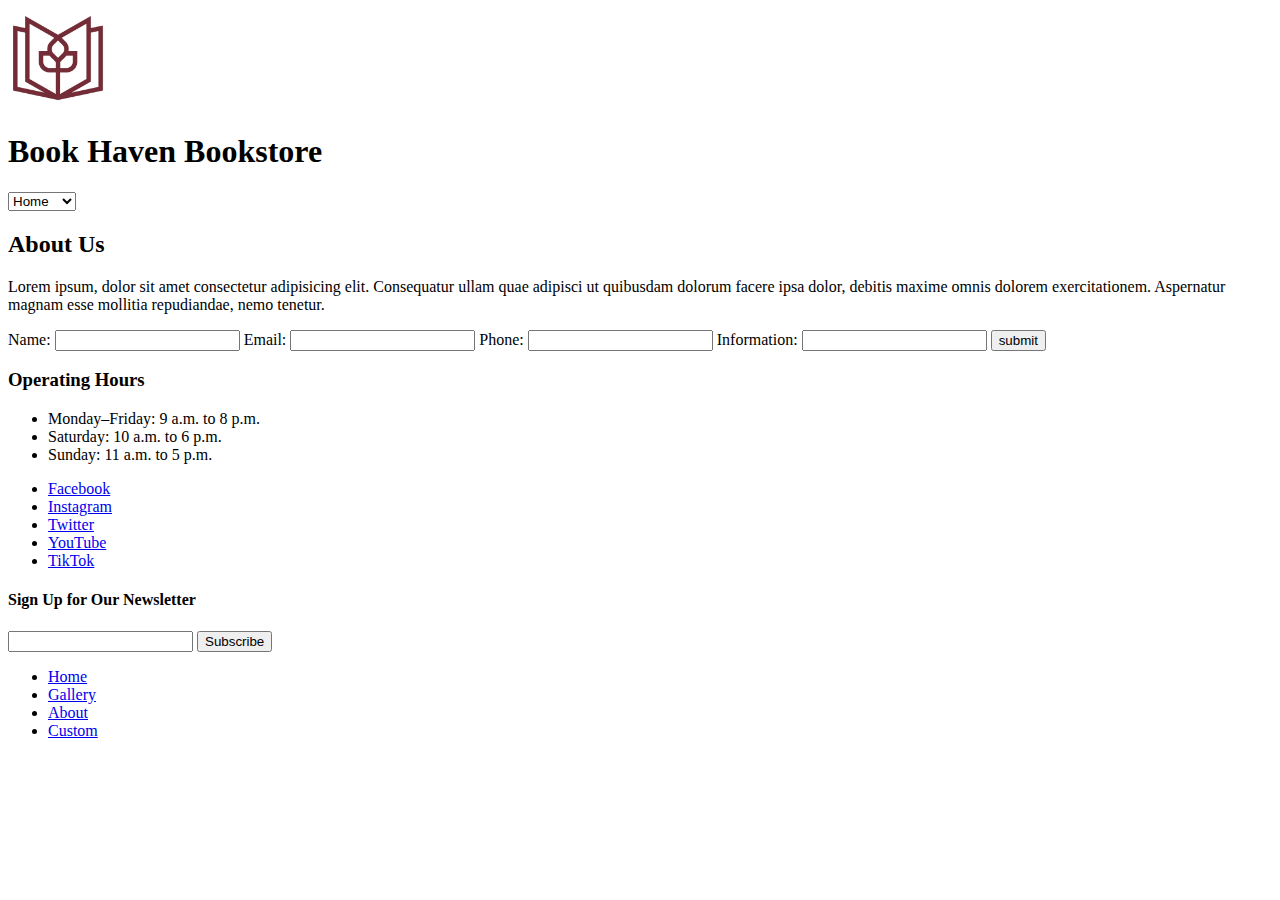
==== about.html @ 3fa57cb9 "project" ====
<!DOCTYPE html>
<html lang="en">
<head>
    <meta charset="UTF-8">
    <meta name="viewport" content="width=device-width, initial-scale=1.0">
    <title>About</title>
</head>
<body>
<!--bookworm green back ground
bookish black font color
arial

    
    
    
     -->

    <header>
        <img src="logo.jpg" height="100" width="100" alt="Logo">
        <h1>Book Haven Bookstore</h1>
        <select>
            <option>Home</option>
            <option>Gallery</option>
            <option>About</option>
            <option>Custom</option>
        </select>
    </header>

    <section>
        <h2>About Us</h2>
        <p>Lorem ipsum, dolor sit amet consectetur adipisicing elit. Consequatur ullam quae adipisci ut quibusdam dolorum facere ipsa dolor, debitis maxime omnis dolorem exercitationem. Aspernatur magnam esse mollitia repudiandae, nemo tenetur.</p>
    </section>

    <form>
        <label for="name">Name:</label>
        <input type="text" id="name">
        <label for="email">Email:</label>
        <input type="text" id="email">
        <label for="phone">Phone:</label>
        <input type="text" id="phone">
        <label for="information">Information:</label>
        <input type="text" id="information">
        <input type="submit" name="submit" value="submit">
    </form>

    <section>
        <h3>Operating Hours</h3>
        <ul>
            <li>Monday–Friday: 9 a.m. to 8 p.m.</li>
            <li>Saturday: 10 a.m. to 6 p.m.</li>
            <li>Sunday: 11 a.m. to 5 p.m.</li>
        </ul>
    </section>

    <footer>
        <ul>
            <li><a href="https://www.facebook.com">Facebook</a></li>
            <li><a href="https://www.instagram.com">Instagram</a></li>
            <li><a href="https://www.x.com">Twitter</a></li>
            <li><a href="https://www.youtube.com">YouTube</a></li>
            <li><a href="https://www.tiktok.com">TikTok</a></li>
        </ul>
        <h4>Sign Up for Our Newsletter</h4>
        <form>
            <input type="text">
            <input type="submit" name="Subscribe" value="Subscribe">
        </form>
        <ul>
            <li><a href="index.html">Home</a></li>
            <li><a href="gallery.html">Gallery</a></li>
            <li><a href="about.html">About</a></li>
            <li><a href="custom.html">Custom</a></li>
        </ul>
    </footer>

</body>
</html>
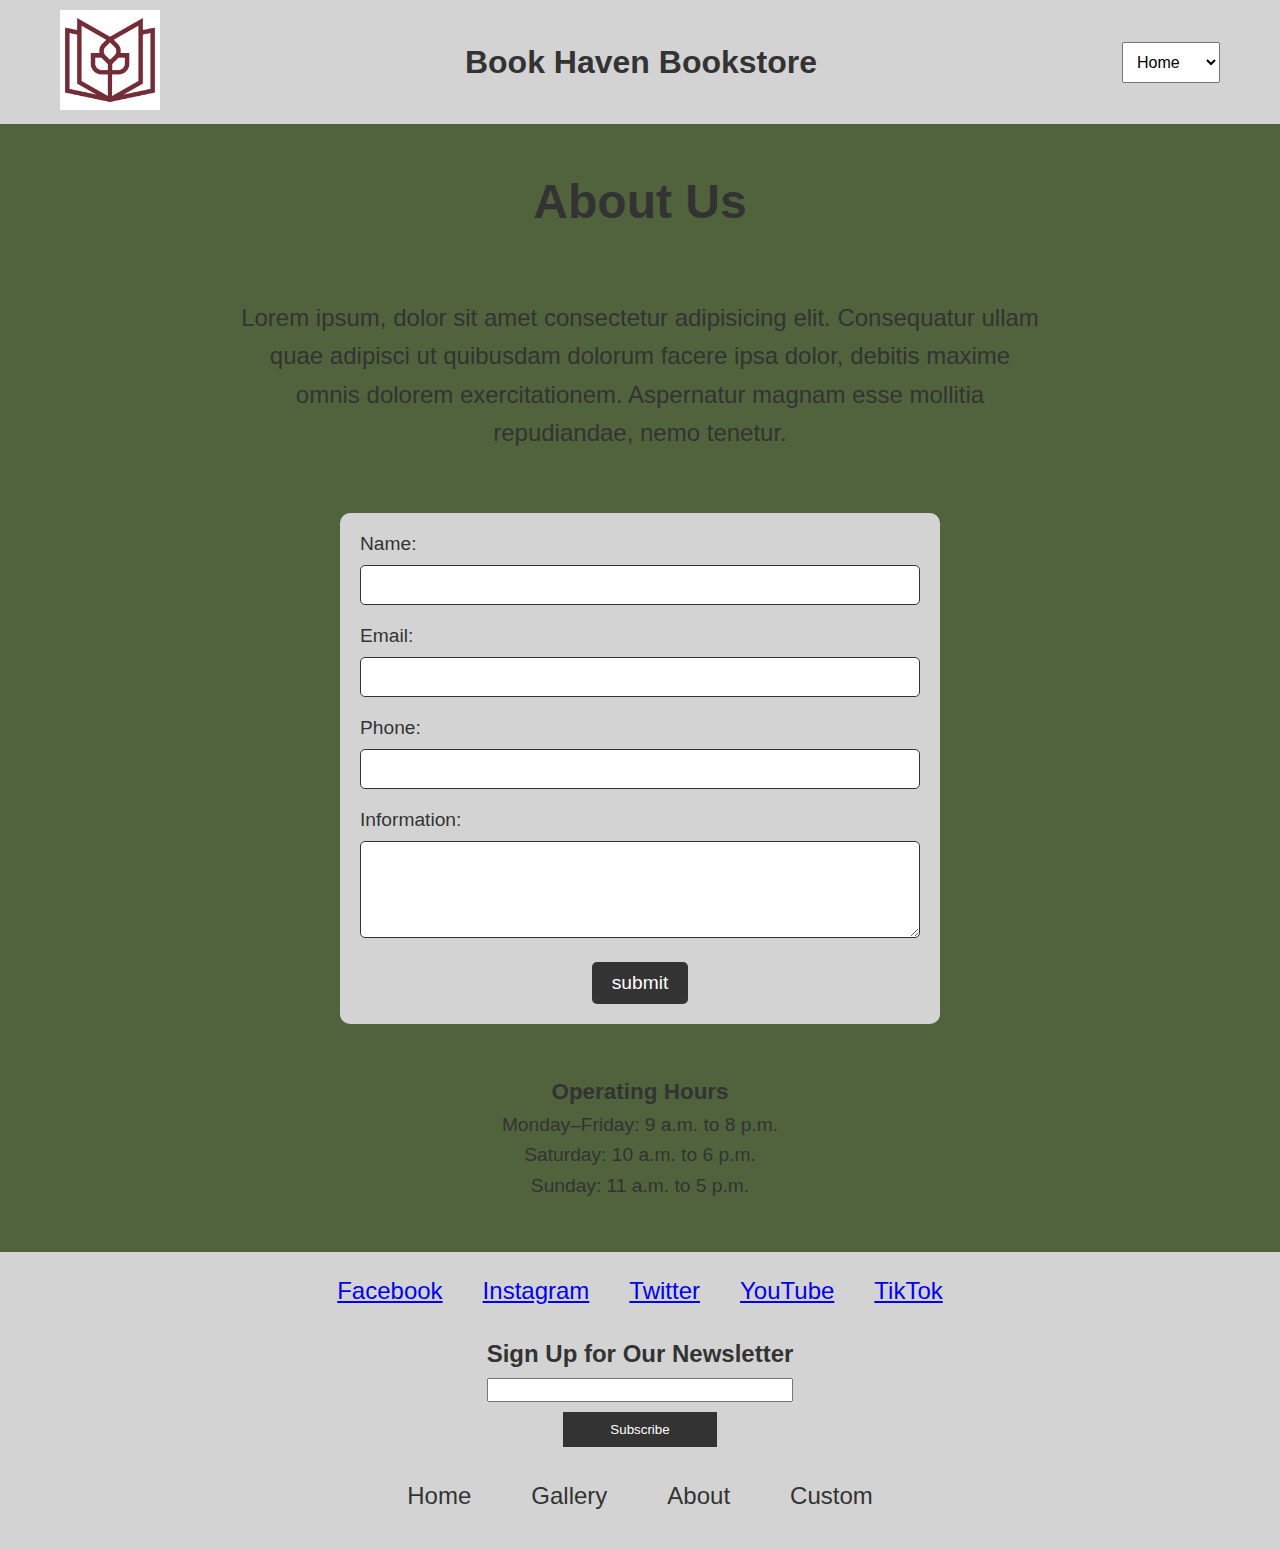
==== commit d28b06a5: "Project" ====
--- a/about.html
+++ b/about.html
@@ -3,20 +3,19 @@
 <head>
     <meta charset="UTF-8">
     <meta name="viewport" content="width=device-width, initial-scale=1.0">
+    <link rel="stylesheet" type="text/css" href="css/reset.css">
+    <link rel="stylesheet" type="text/css" href="css/header.css">
+    <link rel="stylesheet" type="text/css" href="css/footer.css">
+    <link rel="stylesheet" type="text/css" href="css/about.css">
     <title>About</title>
 </head>
 <body>
-<!--bookworm green back ground
-bookish black font color
-arial
 
-    
-    
-    
-     -->
 
     <header>
-        <img src="logo.jpg" height="100" width="100" alt="Logo">
+        <a href="index.html">
+            <img src="images/logo.jpg" height="100" width="100" alt="Logo">
+        </a>
         <h1>Book Haven Bookstore</h1>
         <select>
             <option>Home</option>
@@ -26,24 +25,28 @@
         </select>
     </header>
 
-    <section>
+    <section class="top-about">
         <h2>About Us</h2>
         <p>Lorem ipsum, dolor sit amet consectetur adipisicing elit. Consequatur ullam quae adipisci ut quibusdam dolorum facere ipsa dolor, debitis maxime omnis dolorem exercitationem. Aspernatur magnam esse mollitia repudiandae, nemo tenetur.</p>
     </section>
 
-    <form>
+    <form class="about-form">
         <label for="name">Name:</label>
         <input type="text" id="name">
+
         <label for="email">Email:</label>
         <input type="text" id="email">
+
         <label for="phone">Phone:</label>
         <input type="text" id="phone">
+
         <label for="information">Information:</label>
-        <input type="text" id="information">
+        <textarea id="information" rows="5"></textarea>
+
         <input type="submit" name="submit" value="submit">
     </form>
 
-    <section>
+    <section class="opperating">
         <h3>Operating Hours</h3>
         <ul>
             <li>Monday–Friday: 9 a.m. to 8 p.m.</li>
@@ -53,24 +56,34 @@
     </section>
 
     <footer>
-        <ul>
-            <li><a href="https://www.facebook.com">Facebook</a></li>
-            <li><a href="https://www.instagram.com">Instagram</a></li>
-            <li><a href="https://www.x.com">Twitter</a></li>
-            <li><a href="https://www.youtube.com">YouTube</a></li>
-            <li><a href="https://www.tiktok.com">TikTok</a></li>
-        </ul>
-        <h4>Sign Up for Our Newsletter</h4>
+
+        <section class="social">
+            <ul>
+                <li><a href="https://www.facebook.com">Facebook</a></li>
+                <li><a href="https://www.instagram.com">Instagram</a></li>
+                <li><a href="https://www.x.com">Twitter</a></li>
+                <li><a href="https://www.youtube.com">YouTube</a></li>
+                <li><a href="https://www.tiktok.com">TikTok</a></li>
+            </ul>
+        </section>
+        
+        <section class="newsletter">
+            <h4>Sign Up for Our Newsletter</h4>
         <form>
             <input type="text">
             <input type="submit" name="Subscribe" value="Subscribe">
         </form>
-        <ul>
-            <li><a href="index.html">Home</a></li>
-            <li><a href="gallery.html">Gallery</a></li>
-            <li><a href="about.html">About</a></li>
-            <li><a href="custom.html">Custom</a></li>
-        </ul>
+        </section>
+        
+        <section class="links">
+            <ul>
+                <li><a href="index.html">Home</a></li>
+                <li><a href="gallery.html">Gallery</a></li>
+                <li><a href="about.html">About</a></li>
+                <li><a href="custom.html">Custom</a></li>
+            </ul>
+        </section>
+        
     </footer>
 
 </body>
--- a/css/header.css
+++ b/css/header.css
@@ -0,0 +1,30 @@
+header {
+    background-color: lightgray;
+    display: flex;
+    align-items: center;
+    justify-content: space-between;
+    padding: 10px;
+    position: relative;
+}
+
+
+header img {
+    height: 100px;
+    width: 100px;
+    margin-left: 50px; 
+}
+
+
+header h1 {
+    flex: 1;
+    text-align: center;
+    font-size: 2em;
+    color: #333333;
+}
+
+
+header select {
+    padding: 10px;
+    font-size: 1em;
+    margin-right: 50px;
+}
--- a/css/footer.css
+++ b/css/footer.css
@@ -0,0 +1,86 @@
+footer {
+    background-color: lightgray;
+    padding: 25px 20px; 
+    display: flex;
+    flex-direction: column;
+    align-items: center;
+    gap: 20px; 
+}
+
+
+footer .social {
+    text-align: center;
+    margin-bottom: 15px; 
+    width: 100%; 
+}
+
+footer .social ul {
+    list-style: none;
+    display: flex;
+    justify-content: center; 
+    gap: 40px; 
+    width: auto; 
+}
+
+footer .social ul li {
+    font-size: 1.5em; 
+}
+
+
+footer .newsletter {
+    text-align: center;
+    margin-bottom: 15px; 
+}
+
+footer .newsletter h4 {
+    font-size: 1.5em;
+    margin-bottom: 10px; 
+}
+
+
+footer .newsletter form {
+    display: flex;
+    flex-direction: column;
+    align-items: center;
+}
+
+
+footer .newsletter form input[type="text"] {
+    padding: 10px;
+    font-size: 1em;
+    margin-bottom: 10px;
+    width: 100%; 
+    height: 1.5em;
+}
+
+
+footer .newsletter form input[type="submit"] {
+    padding: 10px 20px;
+    background-color: #333333;
+    color: white;
+    border: none;
+    cursor: pointer;
+    width: 50%; 
+}
+
+footer .links {
+    text-align: center;
+}
+
+footer .links ul {
+    list-style: none;
+    display: flex;
+    justify-content: space-between;
+    gap: 60px; 
+    width: 80%; 
+    margin-bottom: 15px;
+}
+
+footer .links ul li {
+    font-size: 1.5em;
+}
+
+footer .links ul li a {
+    text-decoration: none;
+    color: #333333;
+}
--- a/css/about.css
+++ b/css/about.css
@@ -0,0 +1,88 @@
+.top-about h2 {
+    text-align: center;
+    padding: 50px;
+    font-size: 3em; 
+    margin-bottom: 20px; 
+}
+
+.top-about p{
+    text-align: center;
+    padding-bottom: 60px;
+    font-size: 1.5em; 
+    line-height: 1.6; 
+    max-width: 800px; 
+    margin: 0 auto; 
+}
+
+
+/*form*/
+
+
+.about-form {
+    max-width: 600px;
+    margin: 0 auto;
+    padding: 20px;
+    background-color: lightgray;
+    border-radius: 10px;
+}
+
+.about-form label {
+    display: block;
+    margin-bottom: 10px;
+    font-size: 1.2em;
+    color: #333333;
+}
+
+.about-form input[type="text"] {
+    width: 100%;
+    padding: 10px;
+    margin-bottom: 20px;
+    font-size: 1em;
+    border: 1px solid #333333;
+    border-radius: 5px;
+}
+
+
+.about-form textarea {
+    width: 100%; 
+    padding: 10px;
+    margin-bottom: 20px;
+    font-size: 1em;
+    border: 1px solid #333333;
+    border-radius: 5px;
+}
+
+.about-form input[type="submit"] {
+    padding: 10px 20px;
+    font-size: 1.2em;
+    background-color: #333333;
+    color: white;
+    border: none;
+    border-radius: 5px;
+    cursor: pointer;
+    display: block;
+    margin: 0 auto;
+}
+
+
+.opperating {
+    text-align: center;
+    padding: 50px;
+}
+
+.opperating {
+    font-size: 3em;
+    margin-bottom: 20px;
+}
+
+.opperating {
+    font-size: 1.2em;
+    line-height: 1.6; 
+    max-width: 800px; 
+    margin: 0 auto;
+}
+
+.opperating ul {
+    list-style-type: none; 
+
+}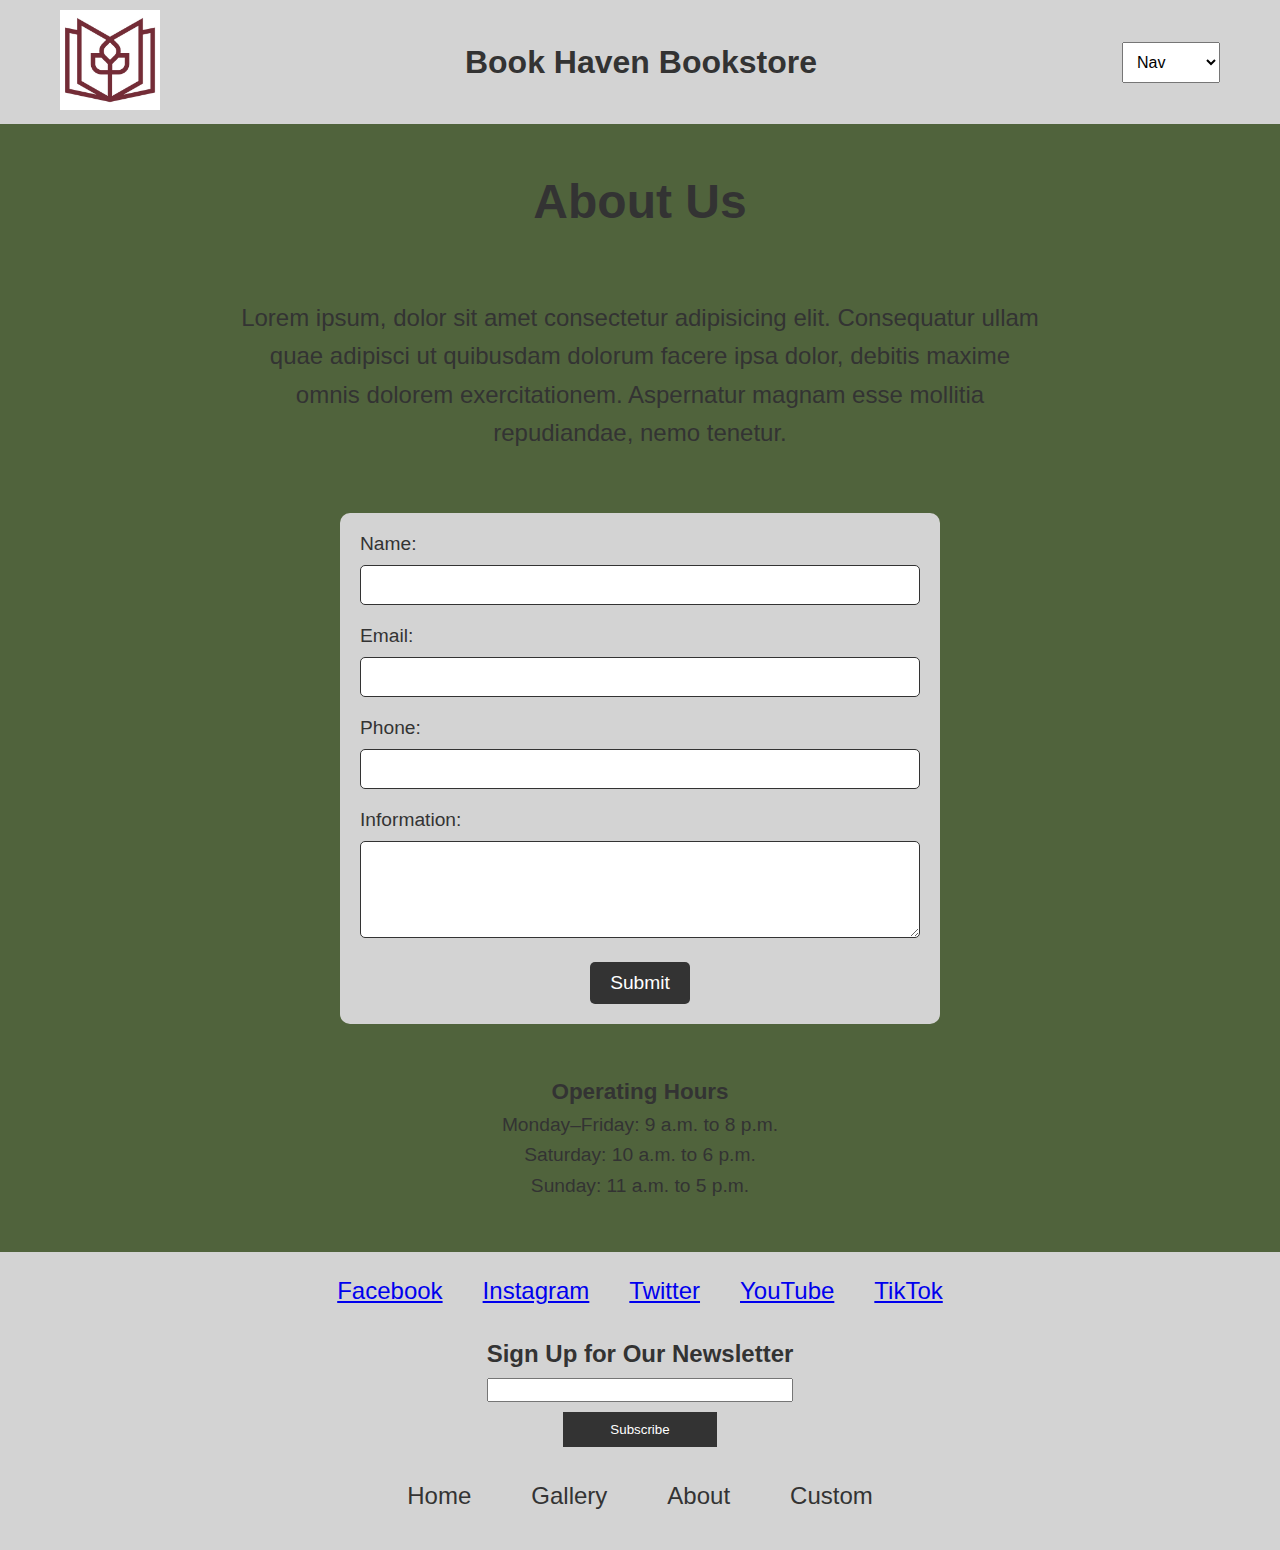
==== commit 9c649a06: "project" ====
--- a/about.html
+++ b/about.html
@@ -17,11 +17,12 @@
             <img src="images/logo.jpg" height="100" width="100" alt="Logo">
         </a>
         <h1>Book Haven Bookstore</h1>
-        <select>
-            <option>Home</option>
-            <option>Gallery</option>
-            <option>About</option>
-            <option>Custom</option>
+        <select id="nav">
+            <option disabled selected>Nav</option>
+            <option value="index.html">Home</option>
+            <option value="gallery.html">Gallery</option>
+            <option value="about.html">About</option>
+            <option value="custom.html">Custom</option>
         </select>
     </header>
 
@@ -30,7 +31,7 @@
         <p>Lorem ipsum, dolor sit amet consectetur adipisicing elit. Consequatur ullam quae adipisci ut quibusdam dolorum facere ipsa dolor, debitis maxime omnis dolorem exercitationem. Aspernatur magnam esse mollitia repudiandae, nemo tenetur.</p>
     </section>
 
-    <form class="about-form">
+    <form class="about-form" id="about-sub">
         <label for="name">Name:</label>
         <input type="text" id="name">
 
@@ -43,7 +44,7 @@
         <label for="information">Information:</label>
         <textarea id="information" rows="5"></textarea>
 
-        <input type="submit" name="submit" value="submit">
+        <input type="submit" name="submit" value="Submit">
     </form>
 
     <section class="opperating">
@@ -69,10 +70,10 @@
         
         <section class="newsletter">
             <h4>Sign Up for Our Newsletter</h4>
-        <form>
-            <input type="text">
-            <input type="submit" name="Subscribe" value="Subscribe">
-        </form>
+            <form id="newsletter-form">
+                <input type="text">
+                <input type="submit" name="Subscribe" value="Subscribe">
+            </form>
         </section>
         
         <section class="links">
@@ -86,5 +87,12 @@
         
     </footer>
 
+    
+    
+
 </body>
+
+<script src="js/main.js"></script>
+<script src="js/about.js"></script>
+
 </html>